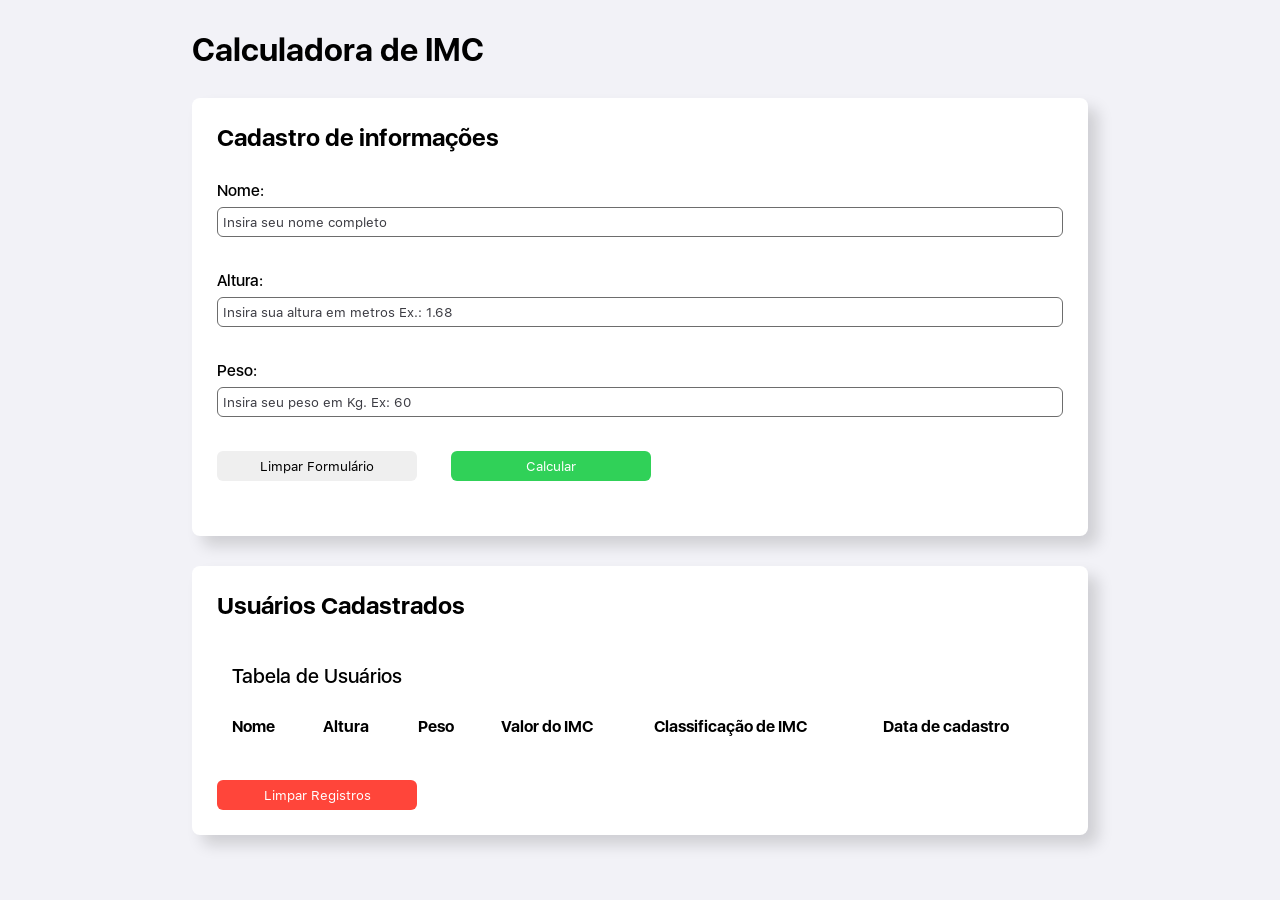
==== IMC/index.html @ 4dddd88e "finalizado calculadora IMC" ====
<!DOCTYPE html>
<html lang="pt-BR">

<head>
    <meta charset="UTF-8">
    <meta http-equiv="X-UA-Compatible" content="IE=edge">
    <meta name="viewport" content="width=device-width, initial-scale=1.0">
    <title>Calculadora IMC</title>
    <link rel="stylesheet" href="style.css">
   
</head>

<body>
    <main>
        <h1>Calculadora de IMC</h1>
        <section>
            <h2>Cadastro de informações</h2>
            <form method="post" onsubmit="calcular(event)">
                <div class="campo-form">
                    <label for="nome">Nome: </label>
                    <input type="text" name="campo-nome" id="nome" placeholder="Insira seu nome completo" >
                </div>

                <div class="campo-form">
                    <label for="altura">Altura: </label>
                    <input type="number" name="campo-altura" id="altura" step="0.01" min="0.1" max="10"
                        placeholder="Insira sua altura em metros Ex.: 1.68" >
                </div>

                <div class="campo-form">
                    <label for="peso">Peso: </label>
                    <input type="number" name="peso" id="peso" step="0.01" min="0.1" max="500"
                        placeholder="Insira seu peso em Kg. Ex: 60" >
                </div>

                <div class="conjunto-botoes">
                    <button type="reset">Limpar Formulário</button>
                    <button type="submit">Calcular</button>
                </div>

            </form>
        </section>
        <section>
            <h2>Usuários Cadastrados</h2>
            <table>
                <caption>Tabela de Usuários</caption>
                <thead>
                    <tr>
                        <th>Nome</th>
                        <th>Altura</th>
                        <th>Peso</th>
                        <th>Valor do IMC</th>
                        <th>Classificação de IMC</th>
                        <th>Data de cadastro</th>
                    </tr>
                    
                </thead>
                <tbody id="corpo-tabela">
                    <!-- Exemplo de Registro da tabela -->
                    
                </tbody>
            </table>
            <button class="botao-tabela" onclick="deletarRegistros()">Limpar Registros</button>
        </section>
    </main>
    <script src="./script.js"></script>
</body>

</html>
---- IMC/style.css ----
* {
    margin: 0;
    padding: 0;
    box-sizing: border-box;
}

/* Utilizando fontes específicas na página */
@font-face {
    font-family: 'SanFrancisco';
    src: url("fonts/SanFrancisco/otf/SFNSDisplay-Regular.otf") format("opentype");
}

@font-face {
    font-family: 'SanFrancisco';
    font-weight: medium;
    src: url("fonts/SanFrancisco/otf/SFNSDisplay-Medium.otf") format("opentype");
}

@font-face {
    font-family: 'SanFrancisco';
    font-weight: bold;
    src: url("fonts/SanFrancisco/otf/SFNSDisplay-Bold.otf") format("opentype");
}

@font-face {
    font-family: 'SanFranciscoText';
    src: url("fonts/SanFrancisco/SFUIText/SFUIText-Regular.otf") format("opentype");
}

:root {
    --font: 'SanFrancisco', "Helvetica Neue", Arial, sans-serif;
    --fontText: 'SanFranciscoText', "Helvetica Neue", Arial, sans-serif;
}

body {
    font-family: var(--font);
    background-color: #F2F2F7;
}

main {
    width: 70%;
    max-width: 1440px;
    margin: 0 auto;
    padding: 30px 0;
}

section {
    background-color: #ffffff;
    padding: 25px;
    margin: 30px 0;
    border-radius: 8px;
    box-shadow: 10px 10px 15px 0px #00000025;
}

form {
    height: 300px;
    margin: 30px 0;
    display: flex;
    flex-direction: column;
    justify-content: space-between;
}

.campo-form {
    height: 56px;
    display: flex;
    flex-direction: column;
    justify-content: space-between;
}

input {
    height: 30px;
    border: solid 1px #6d6d6d;
    border-radius: 6px;
    text-indent: 5px;
    font-family: var(--fontText);
    font-weight: medium;
    caret-color: #007AFF;
}

input::placeholder {
    color: #3c3c43;
}

/* Estilização para remover os spin buttons (setinhas) dos input[type='number'] */
input[type="number"] {
    appearance: textfield;
    -moz-appearance: textfield;
}

input[type="number"]::-webkit-outer-spin-button,
input[type="number"]::-webkit-inner-spin-button {
    -webkit-appearance: none;
    margin: 0;
}

button {
    height: 30px;
    width: 200px;
    margin-right: 30px;
    border: none;
    border-radius: 6px;
    font-family: var(--fontText);
    font-weight: medium;
}

button:hover {
    cursor: pointer;
}

button[type="submit"] {
    background-color: #30D158;
    color: #ffffff;
}

button[type="submit"]:hover {
    background-color: #34C759;
}

table {
    width: 100%;
    margin: 30px 0;
    border: none;
    border-collapse: collapse;
}

caption {
    font-size: 20px;
}

caption,
th {
    text-align: left;
}

tbody>tr:nth-child(odd) {
    background-color: #F2F2F7;
}

tr {
    height: 40px;
}

th,
tr,
td {
    border: none;
}

.linha-mensagem td {
    text-align: center;
}

caption,
th,
td {
    padding: 15px;
}

.botao-tabela {
    background-color: #FF453A;
    color: #ffffff;
}

.botao-tabela:hover {
    background-color: #FF3B30;
}

@media screen and (max-width: 950px) {
    .conjunto-botoes {
        display: flex;
        justify-content: space-between;
    }

    button {
        margin-right: 0;
    }

    button[type="reset"] {
        margin-right: 15px;
    }

}

@media screen and (max-width: 1000px) {
    thead {
        display: none;
    }

    td {
        display: grid;
        gap: 10px;
        grid-template-columns: 20ch auto;
        padding: 10px 15px;
    }

    td::before {
        content: attr(data-cell) ": ";
        font-weight: 700;
        text-transform: capitalize;
    }

    td:first-child {
        padding-top: 24px;
    }

    td:last-child {
        padding-bottom: 24px;
    }

    .linha-mensagem td::before {
        content: '';
    }

    .linha-mensagem td {
        display: table-cell;
        text-align: center;
    }
}

@media screen and (max-width: 662px) {
    main {
        width: 90%;
    }
}

@media screen and (max-width: 500px) {
    td {
        grid-template-columns: 12ch auto;
    }
}

@media screen and (max-width: 500px) {
    td {
        font-size: 14px;
    }
}
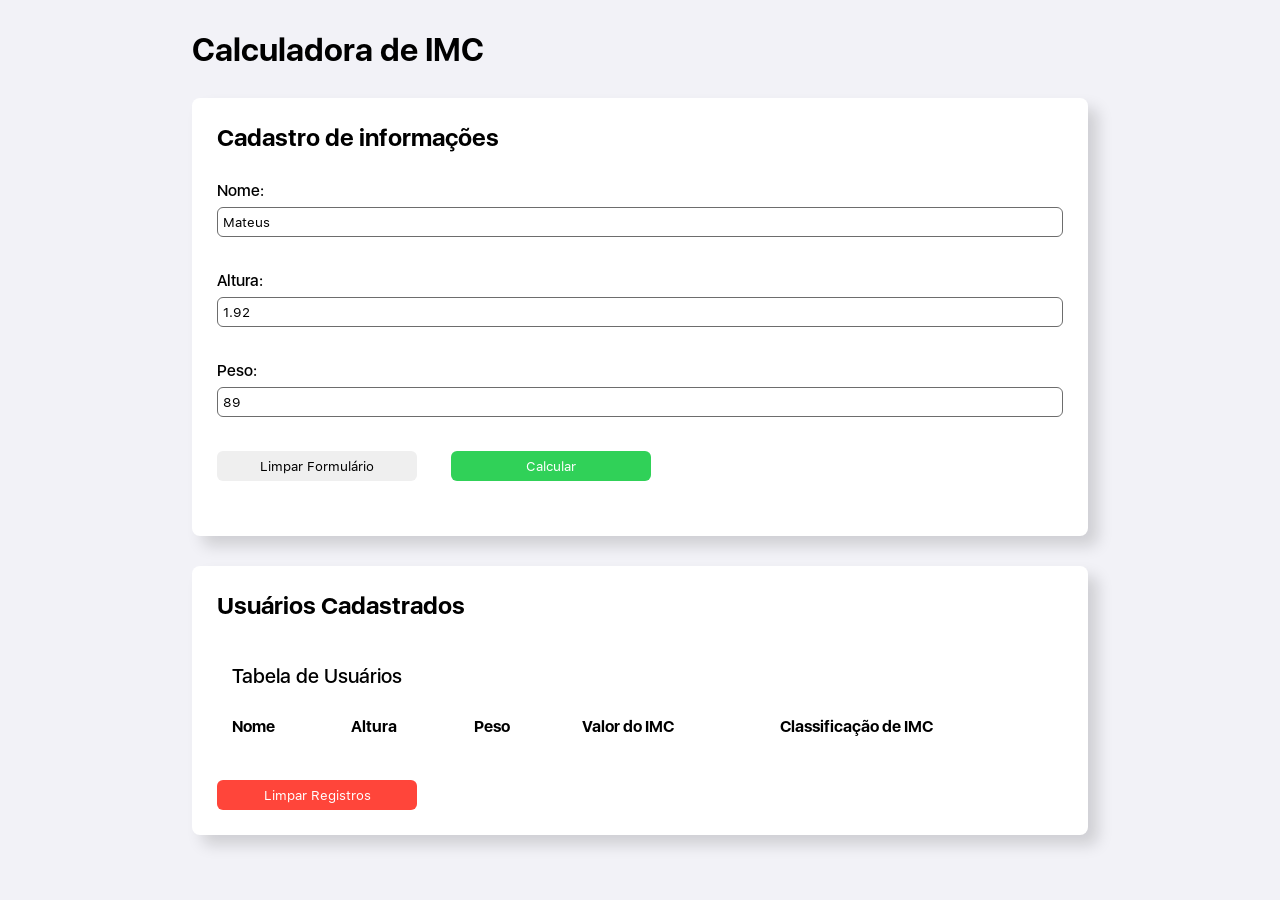
==== commit 0df0ebea: "finalizado calculadora IMC" ====
--- a/IMC/index.html
+++ b/IMC/index.html
@@ -7,7 +7,7 @@
     <meta name="viewport" content="width=device-width, initial-scale=1.0">
     <title>Calculadora IMC</title>
     <link rel="stylesheet" href="style.css">
-   
+    <script src="./script.js" defer></script>
 </head>
 
 <body>
@@ -18,19 +18,19 @@
             <form method="post" onsubmit="calcular(event)">
                 <div class="campo-form">
                     <label for="nome">Nome: </label>
-                    <input type="text" name="campo-nome" id="nome" placeholder="Insira seu nome completo" >
+                    <input value="Mateus" type="text" name="campo-nome" id="nome" placeholder="Insira seu nome completo">
                 </div>
 
                 <div class="campo-form">
                     <label for="altura">Altura: </label>
-                    <input type="number" name="campo-altura" id="altura" step="0.01" min="0.1" max="10"
-                        placeholder="Insira sua altura em metros Ex.: 1.68" >
+                    <input value="1.92" type="number" name="campo-altura" id="altura" step="0.01" min="0.1" max="10"
+                        placeholder="Insira sua altura em metros Ex.: 1.68">
                 </div>
 
                 <div class="campo-form">
                     <label for="peso">Peso: </label>
-                    <input type="number" name="peso" id="peso" step="0.01" min="0.1" max="500"
-                        placeholder="Insira seu peso em Kg. Ex: 60" >
+                    <input value="89" type="number" name="peso" id="peso" step="0.01" min="0.1" max="500"
+                        placeholder="Insira seu peso em Kg. Ex: 60">
                 </div>
 
                 <div class="conjunto-botoes">
@@ -51,19 +51,23 @@
                         <th>Peso</th>
                         <th>Valor do IMC</th>
                         <th>Classificação de IMC</th>
-                        <th>Data de cadastro</th>
                     </tr>
-                    
                 </thead>
                 <tbody id="corpo-tabela">
                     <!-- Exemplo de Registro da tabela -->
-                    
+                    <!-- <tr>
+                        <td data-cell="nome">Thiago Nascimento</td>
+                        <td data-cell="altura">1.78</td>
+                        <td data-cell="peso">67</td>
+                        <td data-cell="valor do IMC">21.1</td>
+                        <td data-cell="classificação do IMC">Normal</td>
+                        <td data-cell="data de cadastro">19/06/2023 21:27</td>
+                    </tr> -->
                 </tbody>
             </table>
             <button class="botao-tabela" onclick="deletarRegistros()">Limpar Registros</button>
         </section>
     </main>
-    <script src="./script.js"></script>
 </body>
 
 </html>
